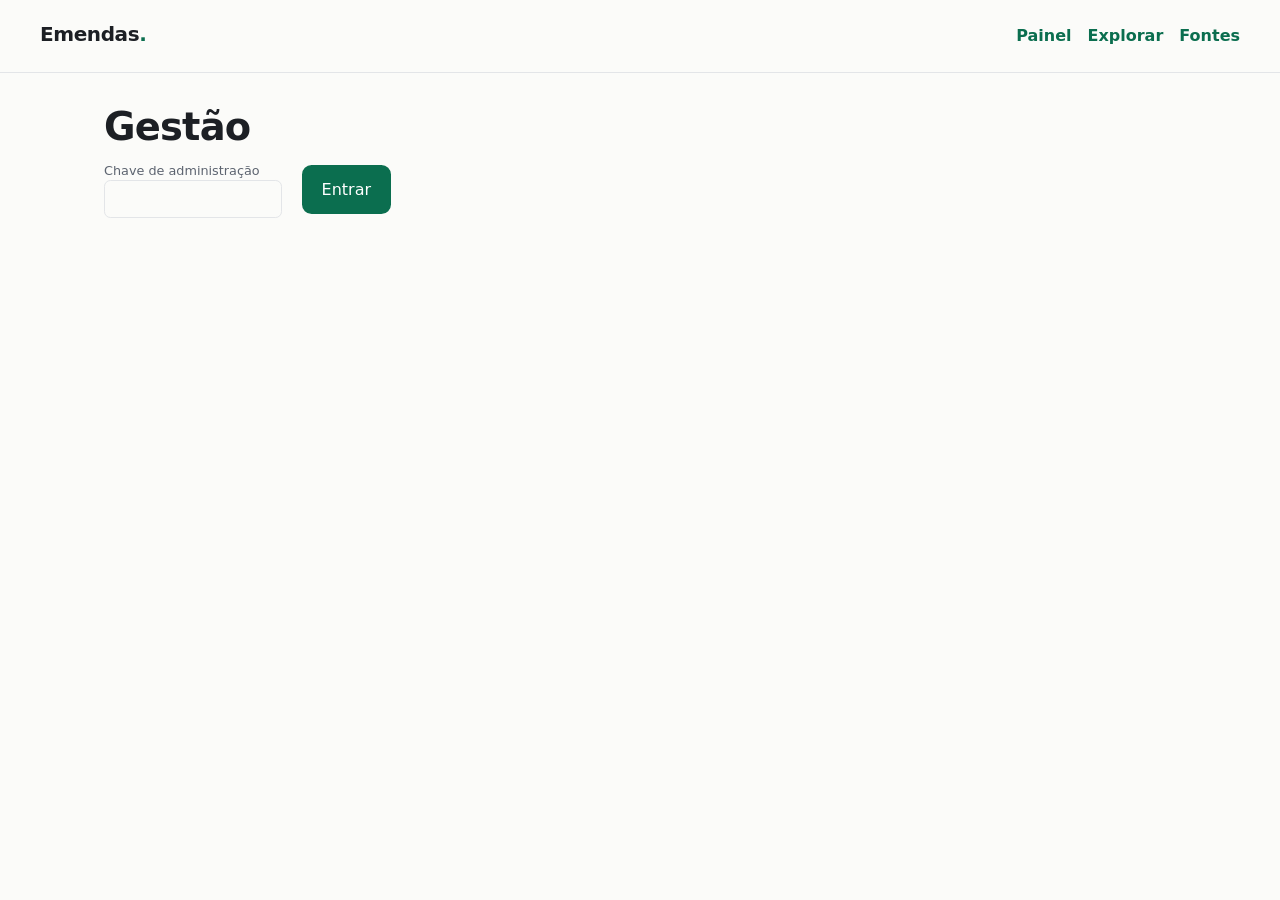
==== etl/site_static/gestao/index.html @ 41713b8f "Servidor MCP com passe pago em Lightning, página de gestão e divulgação - /mcp (Pages Functions): bu" ====
<!doctype html>
<html lang="pt-BR">
<head>
<meta charset="utf-8">
<meta name="viewport" content="width=device-width, initial-scale=1">
<meta name="robots" content="noindex">
<title>Gestão</title>
<link rel="stylesheet" href="../estilo.css">
</head>
<body>
<header class="topo"><a href="../" class="marca">Emendas<span>.</span></a>
<nav class="menu"><a href="../painel/">Painel</a><a href="../explorar/">Explorar</a><a href="../sobre/">Fontes</a></nav></header>
<main class="largo">
<h1>Gestão</h1>
<form id="entrar" class="controles"><label>Chave de administração <input id="chave" type="password" autocomplete="current-password"></label><button>Entrar</button></form>
<div id="painel" hidden>
<div id="kpis" class="kpis"></div>
<section class="cartao"><div class="cab"><h2>Vendas e pagamentos (coinos)</h2></div><div id="vendas" class="tabela"></div></section>
<section class="cartao"><div class="cab"><h2>Atualizações dos dados (ETL)</h2><a href="https://github.com/projects-betanull/painel-emendas/actions">GitHub ›</a></div><div id="etl" class="tabela"></div></section>
<section class="cartao"><div class="cab"><h2>Qualidade dos dados</h2></div><div id="qual"></div></section>
<section class="cartao"><div class="cab"><h2>Acessos e registros</h2></div>
<p>Visitas ao site: no painel do Cloudflare, em <strong>Workers &amp; Pages › painel-emendas › Metrics</strong> (ative o Web Analytics uma vez em <strong>Settings</strong>).</p>
<p>Chamadas ao MCP: em <strong>Workers &amp; Pages › painel-emendas › Functions › Real-time logs</strong>. Cada chamada registra ferramenta, erro e tempo.</p>
<p><a href="https://dash.cloudflare.com/">Abrir o Cloudflare ›</a> · <a href="https://coinos.io/">Abrir o coinos ›</a></p></section>
</div>
</main>
<script src="gestao.js"></script>
</body>
</html>
---- etl/site_static/estilo.css ----
:root {
  --tinta: #1c1f24;
  --suave: #5d6470;
  --linha: #e3e5e8;
  --fundo: #fbfbf9;
  --acento: #0b6e4f;
  --acento-claro: #d9efe6;
  font-family: system-ui, -apple-system, "Segoe UI", Roboto, sans-serif;
  color: var(--tinta);
  background: var(--fundo);
}
@media (prefers-color-scheme: dark) {
  :root { --tinta: #e9eaec; --suave: #a3a9b3; --linha: #2c3036; --fundo: #15171a; --acento: #4cc49a; --acento-claro: #1d3a30; }
}
* { box-sizing: border-box; }
body { margin: 0; line-height: 1.5; }
a { color: var(--acento); }
.topo { display: flex; flex-wrap: wrap; align-items: baseline; gap: .25rem 1rem; padding: 1rem clamp(1rem, 4vw, 2.5rem); border-bottom: 1px solid var(--linha); }
.marca { font-weight: 800; font-size: 1.25rem; color: var(--tinta); text-decoration: none; letter-spacing: -.02em; }
.marca span { color: var(--acento); }
.sub { color: var(--suave); font-size: .9rem; }
main { max-width: 52rem; margin: 0 auto; padding: 1.5rem clamp(1rem, 4vw, 2.5rem) 3rem; }
h1 { font-size: clamp(1.6rem, 4.5vw, 2.4rem); line-height: 1.15; letter-spacing: -.02em; margin: .5rem 0 .75rem; }
h1 .uf { color: var(--suave); font-weight: 500; }
h2 { font-size: 1.1rem; margin: 2.25rem 0 .75rem; }
.migalha { color: var(--suave); font-size: .9rem; margin: 0; }
.destaque { font-size: 1.05rem; }
.destaque strong { font-size: 1.35rem; color: var(--acento); }
.hero p { color: var(--suave); }
#q { width: 100%; font-size: 1.1rem; padding: .8rem 1rem; border: 2px solid var(--linha); border-radius: .6rem; background: transparent; color: var(--tinta); }
#q:focus { outline: none; border-color: var(--acento); }
.resultados { list-style: none; padding: 0; margin: .25rem 0 0; }
.resultados li a { display: flex; justify-content: space-between; gap: 1rem; padding: .55rem .25rem; border-bottom: 1px solid var(--linha); text-decoration: none; color: var(--tinta); }
.resultados li a span { color: var(--suave); white-space: nowrap; }
.tabela { overflow-x: auto; }
table { width: 100%; border-collapse: collapse; font-size: .95rem; }
th, td { text-align: left; padding: .5rem .5rem; border-bottom: 1px solid var(--linha); }
th { color: var(--suave); font-weight: 600; font-size: .8rem; text-transform: uppercase; letter-spacing: .04em; }
.n { text-align: right; font-variant-numeric: tabular-nums; white-space: nowrap; }
.barras { display: grid; gap: .4rem; }
.barra { display: grid; grid-template-columns: 3rem 1fr 6.5rem; align-items: center; gap: .75rem; font-variant-numeric: tabular-nums; }
.ano { color: var(--suave); }
.trilho { background: var(--acento-claro); border-radius: .3rem; height: 1rem; overflow: hidden; }
.cheio { display: block; height: 100%; background: var(--acento); border-radius: .3rem; }
.valor { text-align: right; font-size: .9rem; }
footer { border-top: 1px solid var(--linha); color: var(--suave); font-size: .85rem; padding: 1.25rem clamp(1rem, 4vw, 2.5rem) 2rem; max-width: 52rem; margin: 0 auto; }
.apoie { text-align: center; margin-top: 1.5rem; }
.qr { display: inline-block; background: #fff; padding: .5rem; border-radius: .75rem; border: 1px solid var(--linha); }
.qr svg { display: block; width: min(260px, 70vw); height: auto; }
.endereco { font-size: 1.15rem; word-break: break-all; }
button, .botao { font: inherit; padding: .65rem 1.1rem; border-radius: .6rem; border: 2px solid var(--acento); background: var(--acento); color: #fff; cursor: pointer; text-decoration: none; display: inline-block; margin: .25rem; }
.botao { background: transparent; color: var(--acento); }
.dica { color: var(--suave); font-size: .9rem; max-width: 30rem; margin: 1rem auto 0; }
.nav { margin-left: auto; font-weight: 600; text-decoration: none; }
main.largo { max-width: 72rem; }
.controles { display: flex; flex-wrap: wrap; gap: .5rem 1rem; }
.controles label { display: flex; flex-direction: column; font-size: .8rem; color: var(--suave); }
select, .facetas input[list] { font: inherit; padding: .45rem .5rem; border: 1px solid var(--linha); border-radius: .4rem; background: var(--fundo); color: var(--tinta); }
.trilha { display: flex; flex-wrap: wrap; gap: .4rem; margin: 1rem 0 .5rem; }
.chip { font: inherit; font-size: .85rem; padding: .3rem .7rem; border-radius: 1rem; border: 1px solid var(--acento); background: var(--acento-claro); color: var(--tinta); cursor: pointer; margin: 0; }
.chip.raiz { background: transparent; }
.facetas { border: 1px solid var(--linha); border-radius: .6rem; padding: .5rem .8rem; }
.facetas summary { cursor: pointer; font-weight: 600; }
.facetas fieldset { border: 0; border-top: 1px solid var(--linha); margin: .5rem 0 0; padding: .5rem 0 0; display: flex; flex-wrap: wrap; gap: .25rem .9rem; max-height: 12rem; overflow: auto; }
.facetas legend { font-weight: 600; font-size: .85rem; }
.facetas label { font-size: .85rem; }
.resumo { margin: .75rem 0; }
#pivo td a { text-decoration: none; }
.troca { font-size: 1rem; font-weight: 600; text-decoration: none; margin-left: .5rem; }
.kpis { display: grid; grid-template-columns: repeat(auto-fit, minmax(9rem, 1fr)); gap: .75rem; margin: 1rem 0; }
.kpi { border: 1px solid var(--linha); border-radius: .6rem; padding: .75rem .9rem; }
.kpi span { display: block; color: var(--suave); font-size: .8rem; }
.kpi strong { font-size: 1.4rem; font-variant-numeric: tabular-nums; }
.cartao { border: 1px solid var(--linha); border-radius: .6rem; padding: .25rem .9rem .9rem; margin-bottom: .9rem; min-width: 0; }
.cab { display: flex; justify-content: space-between; align-items: baseline; gap: 1rem; }
.cab h2 { margin: .75rem 0 .5rem; font-size: 1rem; }
.cab a { font-size: .85rem; font-weight: 600; text-decoration: none; white-space: nowrap; }
.grade { display: grid; grid-template-columns: repeat(auto-fit, minmax(20rem, 1fr)); gap: 0 .9rem; }
.hbar { all: unset; box-sizing: border-box; cursor: pointer; display: grid; grid-template-columns: minmax(0, 9rem) 1fr 5.5rem; align-items: center; gap: .5rem; width: 100%; min-height: 2.75rem; font-size: .9rem; }
.hbar .rot { overflow: hidden; text-overflow: ellipsis; white-space: nowrap; }
.hbar .trilho { height: .7rem; background: transparent; }
.hbar .cheio, .vbar .cheio { background: var(--acento); border-radius: 0 4px 4px 0; }
.hbar .val { text-align: right; font-variant-numeric: tabular-nums; color: var(--suave); }
.hbar:hover .rot, .hbar:focus-visible .rot { text-decoration: underline; }
.apagado .cheio { opacity: .25; }
.sel .rot, .sel .ano { font-weight: 700; }
.colunas-ano { display: flex; align-items: flex-end; gap: 4px; height: 12rem; }
.vbar { all: unset; cursor: pointer; flex: 1; max-width: 3.5rem; display: flex; flex-direction: column; align-items: center; height: 100%; min-width: 0; }
.vbar .coluna { flex: 1; width: 100%; display: flex; align-items: flex-end; }
.vbar .cheio { display: block; width: 100%; border-radius: 4px 4px 0 0; }
.vbar .ano { font-size: .75rem; color: var(--suave); margin-top: .25rem; }
.valor-ano { font-size: .75rem; color: var(--suave); white-space: nowrap; height: 1rem; }
@media (max-width: 30rem) { .valor-ano { visibility: hidden; } .vbar:hover .valor-ano, .vbar.sel .valor-ano { visibility: visible; } }
.nav2 { font-weight: 600; text-decoration: none; }
.bancada ul { columns: 2 14rem; padding-left: 1.1rem; margin: .25rem 0 .75rem; font-size: .9rem; }
.bancada li span { color: var(--suave); font-size: .8rem; }
.bancada h3 { font-size: .85rem; margin: .75rem 0 .25rem; color: var(--suave); }
.bancada summary { cursor: pointer; font-weight: 600; margin: .4rem 0; }
.menu { margin-left: auto; display: flex; gap: 1rem; }
.menu a { font-weight: 600; text-decoration: none; padding: .5rem 0; }
.contexto { color: var(--suave); margin: 0; }
.resumo-texto { font-size: 1.1rem; line-height: 1.6; }
.resumo-texto strong { color: var(--acento); }
.acoes { display: flex; flex-wrap: wrap; gap: .5rem; }
.botao-wpp, .botao2 { display: inline-block; padding: .7rem 1.1rem; border-radius: .6rem; font-weight: 600; text-decoration: none; min-height: 2.75rem; }
.botao-wpp { background: #128c4b; color: #fff; }
.botao2 { border: 2px solid var(--acento); color: var(--acento); }
.glos { display: inline-flex; align-items: center; justify-content: center; width: 1.5rem; height: 1.5rem; border-radius: 50%; border: 1px solid var(--linha); font-size: .8rem; text-decoration: none; color: var(--suave); vertical-align: middle; }
.origem, .apoio { border-top: 1px solid var(--linha); margin-top: 2rem; padding-top: 1rem; font-size: .9rem; color: var(--suave); }
.apoio { color: var(--tinta); }
.ultimo { margin: .75rem 0 0; }
.atalhos { display: grid; grid-template-columns: repeat(auto-fit, minmax(13rem, 1fr)); gap: .75rem; margin-top: 2rem; }
.atalhos a { border: 1px solid var(--linha); border-radius: .6rem; padding: .9rem 1rem; text-decoration: none; color: var(--tinta); }
.atalhos strong { display: block; color: var(--acento); }
.atalhos span { font-size: .9rem; color: var(--suave); }
.perguntas { display: flex; flex-wrap: wrap; gap: .5rem; margin: .5rem 0 1rem; }
.perguntas a { border: 1px solid var(--linha); border-radius: 1.2rem; padding: .5rem .9rem; font-size: .9rem; text-decoration: none; min-height: 2.75rem; display: inline-flex; align-items: center; }
.topo-dica { margin-top: 0; }
#pivo th:first-child, #pivo td:first-child { position: sticky; left: 0; background: var(--fundo); z-index: 1; max-width: 12rem; }
.glossario dt { font-weight: 700; margin-top: .75rem; }
.glossario dd { margin: .25rem 0 0; }
.dica { font-size: .875rem; }
th { font-size: .75rem; }
@media (max-width: 30rem) { .topo .sub { display: none; } }
.codigo { background: var(--acento-claro); padding: .75rem 1rem; border-radius: .5rem; overflow-x: auto; font-size: .9rem; }
#entrar input { font: inherit; padding: .5rem; border: 1px solid var(--linha); border-radius: .4rem; background: var(--fundo); color: var(--tinta); }
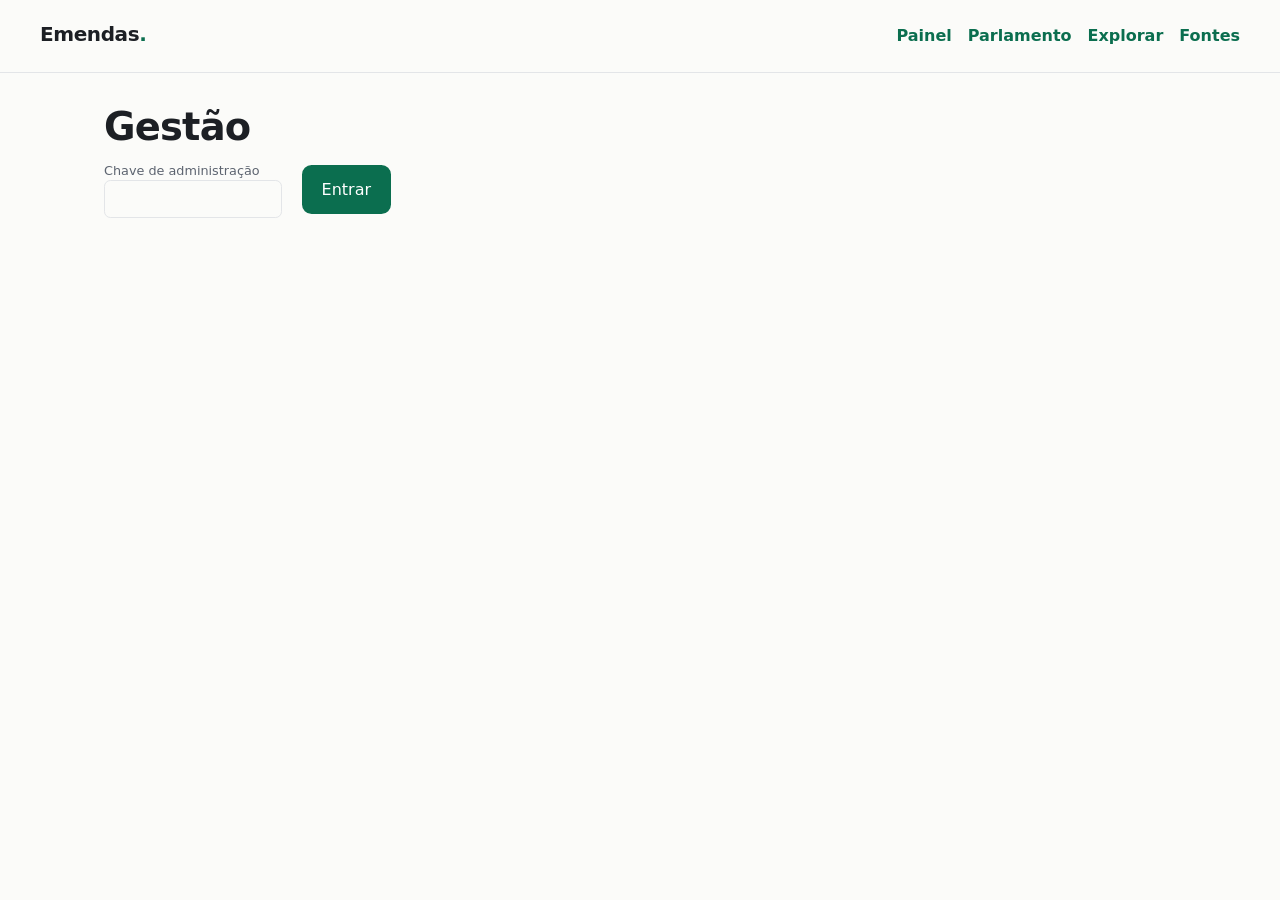
==== commit 565834e9: "Acompanhamento parlamentar: ETL e página com os semicírculos" ====
--- a/etl/site_static/gestao/index.html
+++ b/etl/site_static/gestao/index.html
@@ -9,13 +9,13 @@
 </head>
 <body>
 <header class="topo"><a href="../" class="marca">Emendas<span>.</span></a>
-<nav class="menu"><a href="../painel/">Painel</a><a href="../explorar/">Explorar</a><a href="../sobre/">Fontes</a></nav></header>
+<nav class="menu"><a href="../painel/">Painel</a><a href="../parlamento/">Parlamento</a><a href="../explorar/">Explorar</a><a href="../sobre/">Fontes</a></nav></header>
 <main class="largo">
 <h1>Gestão</h1>
 <form id="entrar" class="controles"><label>Chave de administração <input id="chave" type="password" autocomplete="current-password"></label><button>Entrar</button></form>
 <div id="painel" hidden>
 <div id="kpis" class="kpis"></div>
-<section class="cartao"><div class="cab"><h2>Vendas e pagamentos (coinos)</h2></div><div id="vendas" class="tabela"></div></section>
+<section class="cartao"><div class="cab"><h2>Vendas</h2></div><div id="vendas" class="tabela"></div></section>
 <section class="cartao"><div class="cab"><h2>Atualizações dos dados (ETL)</h2><a href="https://github.com/projects-betanull/painel-emendas/actions">GitHub ›</a></div><div id="etl" class="tabela"></div></section>
 <section class="cartao"><div class="cab"><h2>Qualidade dos dados</h2></div><div id="qual"></div></section>
 <section class="cartao"><div class="cab"><h2>Acessos e registros</h2></div>
--- a/etl/site_static/estilo.css
+++ b/etl/site_static/estilo.css
@@ -124,3 +124,33 @@
 @media (max-width: 30rem) { .topo .sub { display: none; } }
 .codigo { background: var(--acento-claro); padding: .75rem 1rem; border-radius: .5rem; overflow-x: auto; font-size: .9rem; }
 #entrar input { font: inherit; padding: .5rem; border: 1px solid var(--linha); border-radius: .4rem; background: var(--fundo); color: var(--tinta); }
+.recentes { padding-left: 1.1rem; font-size: .9rem; } .recentes span { color: var(--suave); }
+.passe-fundo { position: fixed; inset: 0; background: rgba(0,0,0,.45); display: flex; align-items: center; justify-content: center; z-index: 50; padding: 1rem; }
+.passe { background: var(--fundo); color: var(--tinta); border-radius: .9rem; padding: 1.25rem 1.25rem 1rem; max-width: 24rem; width: 100%; max-height: 92vh; overflow: auto; position: relative; text-align: center; }
+.passe-x { position: absolute; right: .5rem; top: .5rem; background: transparent; color: var(--suave); border: 0; font-size: 1.2rem; min-width: 2.75rem; min-height: 2.75rem; }
+.passe-qr { display: inline-block; background: #fff; padding: .4rem; border-radius: .6rem; }
+.passe-qr svg { width: min(240px, 65vw); height: auto; display: block; }
+.passe details { text-align: left; margin-top: .75rem; font-size: .9rem; }
+.passe-tk { width: 100%; font: inherit; padding: .5rem; margin: .4rem 0; border: 1px solid var(--linha); border-radius: .4rem; background: var(--fundo); color: var(--tinta); }
+.passe-abas { display: flex; gap: .4rem; justify-content: center; margin: .5rem 0 .75rem; }
+.passe-abas[hidden] { display: none; }
+.passe-aba { font: inherit; padding: .45rem 1rem; min-height: 2.75rem; border: 1px solid var(--linha); border-radius: 2rem; background: transparent; color: var(--tinta); cursor: pointer; }
+.passe-aba[aria-selected="true"] { border-color: var(--acento); background: var(--acento); color: var(--fundo); }
+.pago { font-size: .85rem; color: var(--acento); font-weight: 600; }
+@media print {
+  .topo, footer, .acoes, .apoio, .passe-fundo, .glos, #contratos details, .dica a { display: none !important; }
+  body { background: #fff; color: #000; } main { max-width: none; padding: 0; }
+  .origem { color: #000; }
+}
+button.botao2 { background: transparent; color: var(--acento); font: inherit; font-weight: 600; cursor: pointer; }
+.migalha a { color: inherit; }
+.vizinhos { list-style: none; padding: 0; margin: .5rem 0; }
+.vizinhos li { display: flex; justify-content: space-between; gap: 1rem; border-bottom: 1px solid var(--linha); }
+.vizinhos a { padding: .75rem 0; font-weight: 600; text-decoration: none; flex: 1; }
+.vizinhos span { color: var(--suave); font-size: .9rem; align-self: center; white-space: nowrap; }
+.estados p { display: flex; flex-wrap: wrap; gap: .5rem; }
+.estados a { border: 1px solid var(--linha); border-radius: 1.2rem; padding: .5rem .9rem; font-size: .9rem; text-decoration: none; min-height: 2.75rem; display: inline-flex; align-items: center; }
+.passe-oferta { border: 2px solid var(--acento); border-radius: .8rem; padding: 1rem 1.25rem; margin-top: 2rem; }
+.passe-oferta h2 { margin-top: 0; }
+.passe-oferta ul { padding-left: 1.2rem; }
+.citacao { border-left: 4px solid var(--linha); padding: .5rem 1rem; background: rgba(0,0,0,.03); }
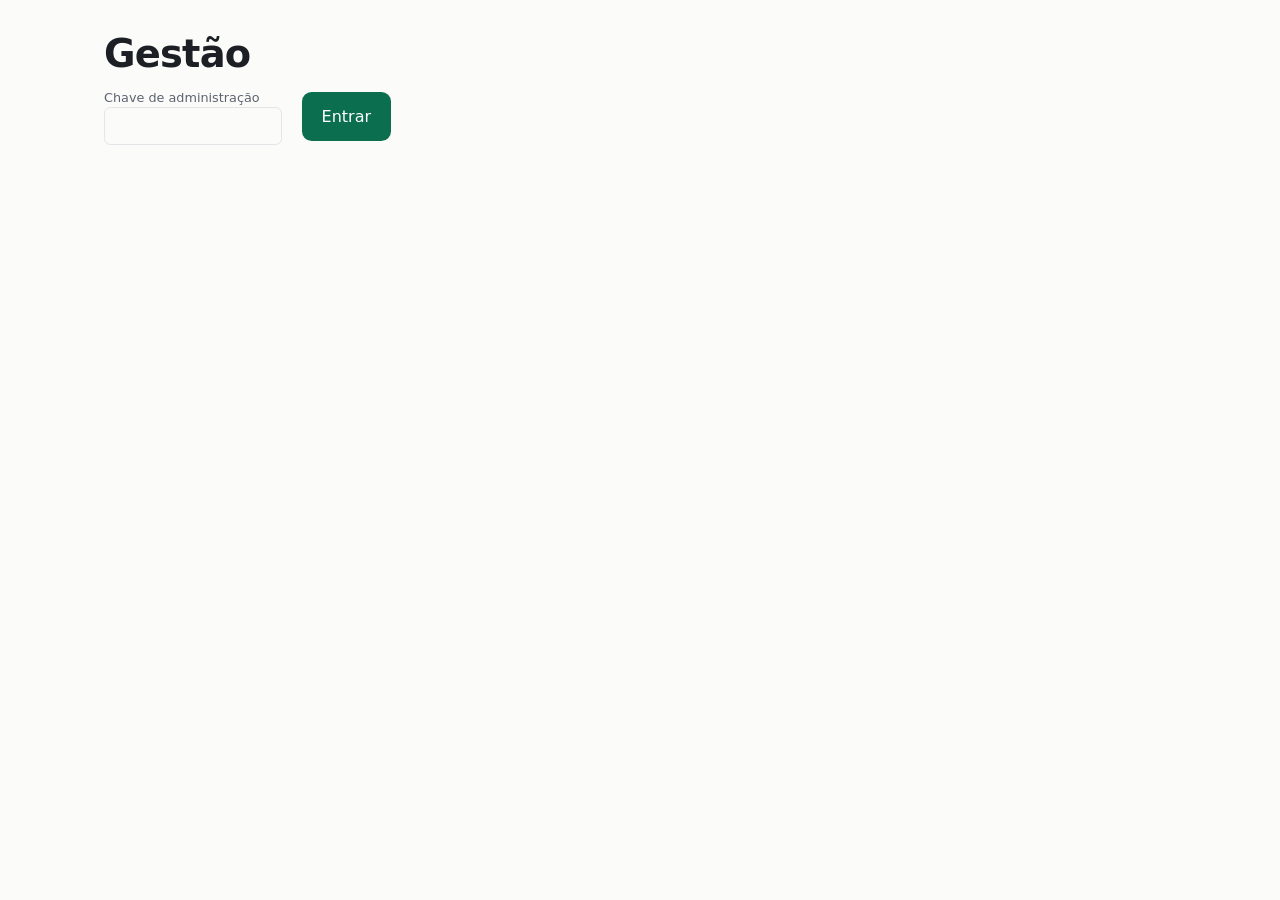
==== commit d04d24b8: "Renomeia o site para Painel Público e padroniza o menu com um template comum etl/layout.py concentra" ====
--- a/etl/site_static/gestao/index.html
+++ b/etl/site_static/gestao/index.html
@@ -8,8 +8,7 @@
 <link rel="stylesheet" href="../estilo.css">
 </head>
 <body>
-<header class="topo"><a href="../" class="marca">Emendas<span>.</span></a>
-<nav class="menu"><a href="../painel/">Painel</a><a href="../parlamento/">Parlamento</a><a href="../explorar/">Explorar</a><a href="../sobre/">Fontes</a></nav></header>
+<!--#cabecalho-->
 <main class="largo">
 <h1>Gestão</h1>
 <form id="entrar" class="controles"><label>Chave de administração <input id="chave" type="password" autocomplete="current-password"></label><button>Entrar</button></form>
--- a/etl/site_static/estilo.css
+++ b/etl/site_static/estilo.css
@@ -96,8 +96,10 @@
 .bancada li span { color: var(--suave); font-size: .8rem; }
 .bancada h3 { font-size: .85rem; margin: .75rem 0 .25rem; color: var(--suave); }
 .bancada summary { cursor: pointer; font-weight: 600; margin: .4rem 0; }
-.menu { margin-left: auto; display: flex; gap: 1rem; }
-.menu a { font-weight: 600; text-decoration: none; padding: .5rem 0; }
+.menu { margin-left: auto; display: flex; flex-wrap: wrap; gap: 0 1rem; }
+.menu a { font-weight: 600; text-decoration: none; padding: .5rem 0; border-bottom: 2px solid transparent; }
+.menu a[aria-current="page"] { color: var(--tinta); border-bottom-color: var(--acento); }
+@media (max-width: 40rem) { .menu { margin-left: 0; width: 100%; flex-wrap: nowrap; overflow-x: auto; gap: 0 .9rem; } .menu a { white-space: nowrap; } }
 .contexto { color: var(--suave); margin: 0; }
 .resumo-texto { font-size: 1.1rem; line-height: 1.6; }
 .resumo-texto strong { color: var(--acento); }
@@ -132,10 +134,6 @@
 .passe-qr svg { width: min(240px, 65vw); height: auto; display: block; }
 .passe details { text-align: left; margin-top: .75rem; font-size: .9rem; }
 .passe-tk { width: 100%; font: inherit; padding: .5rem; margin: .4rem 0; border: 1px solid var(--linha); border-radius: .4rem; background: var(--fundo); color: var(--tinta); }
-.passe-abas { display: flex; gap: .4rem; justify-content: center; margin: .5rem 0 .75rem; }
-.passe-abas[hidden] { display: none; }
-.passe-aba { font: inherit; padding: .45rem 1rem; min-height: 2.75rem; border: 1px solid var(--linha); border-radius: 2rem; background: transparent; color: var(--tinta); cursor: pointer; }
-.passe-aba[aria-selected="true"] { border-color: var(--acento); background: var(--acento); color: var(--fundo); }
 .pago { font-size: .85rem; color: var(--acento); font-weight: 600; }
 @media print {
   .topo, footer, .acoes, .apoio, .passe-fundo, .glos, #contratos details, .dica a { display: none !important; }
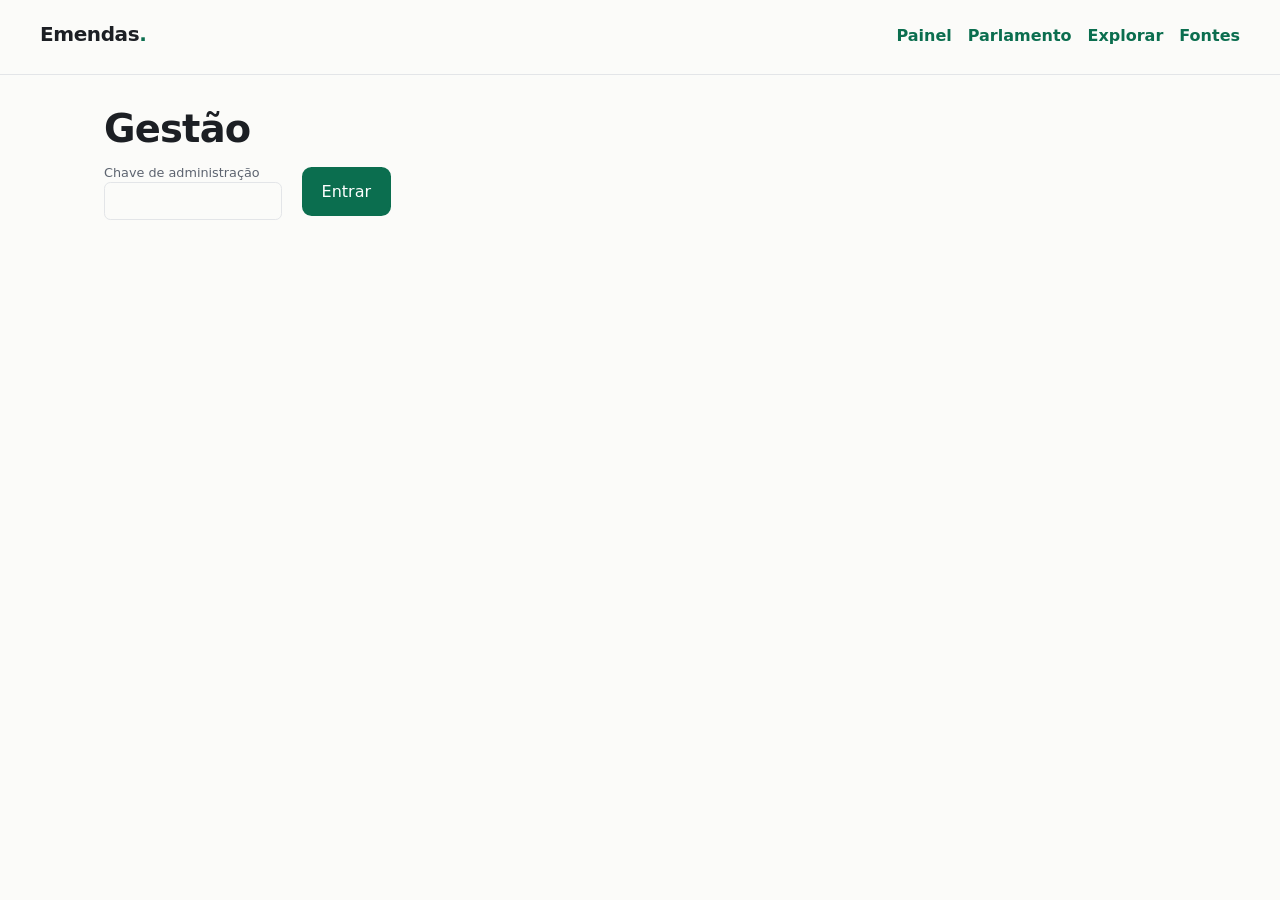
==== commit 441fceda: "Merge main (PR #5, parlamento) no branch ongs" ====
--- a/etl/site_static/gestao/index.html
+++ b/etl/site_static/gestao/index.html
@@ -8,7 +8,8 @@
 <link rel="stylesheet" href="../estilo.css">
 </head>
 <body>
-<!--#cabecalho-->
+<header class="topo"><a href="../" class="marca">Emendas<span>.</span></a>
+<nav class="menu"><a href="../painel/">Painel</a><a href="../parlamento/">Parlamento</a><a href="../explorar/">Explorar</a><a href="../sobre/">Fontes</a></nav></header>
 <main class="largo">
 <h1>Gestão</h1>
 <form id="entrar" class="controles"><label>Chave de administração <input id="chave" type="password" autocomplete="current-password"></label><button>Entrar</button></form>
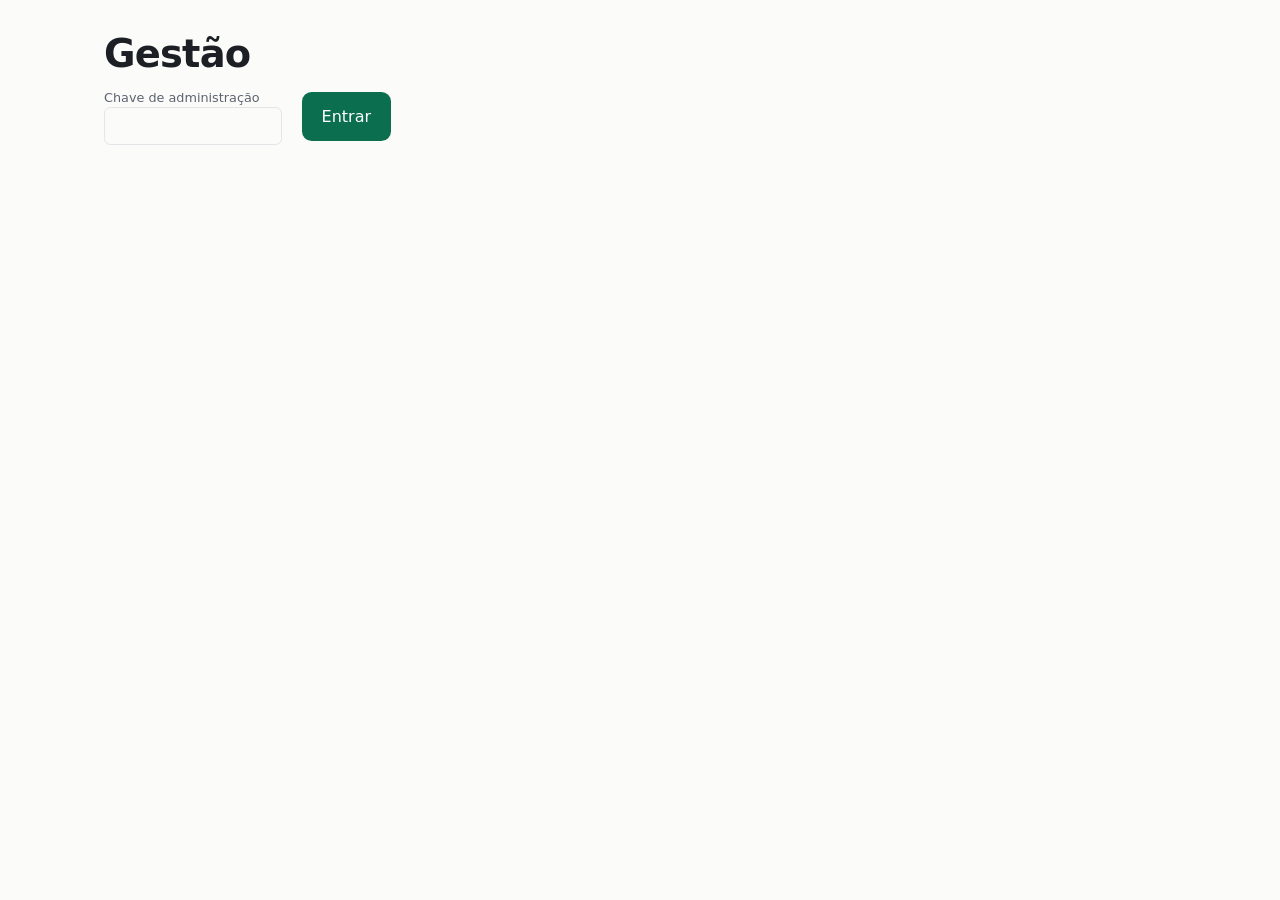
==== commit 0bf1add2: "Merge pull request #7 from projects-betanull/template-menu Renomeia para Painel Público e padroniza " ====
--- a/etl/site_static/gestao/index.html
+++ b/etl/site_static/gestao/index.html
@@ -8,8 +8,7 @@
 <link rel="stylesheet" href="../estilo.css">
 </head>
 <body>
-<header class="topo"><a href="../" class="marca">Emendas<span>.</span></a>
-<nav class="menu"><a href="../painel/">Painel</a><a href="../parlamento/">Parlamento</a><a href="../explorar/">Explorar</a><a href="../sobre/">Fontes</a></nav></header>
+<!--#cabecalho-->
 <main class="largo">
 <h1>Gestão</h1>
 <form id="entrar" class="controles"><label>Chave de administração <input id="chave" type="password" autocomplete="current-password"></label><button>Entrar</button></form>
--- a/etl/site_static/estilo.css
+++ b/etl/site_static/estilo.css
@@ -152,3 +152,14 @@
 .passe-oferta h2 { margin-top: 0; }
 .passe-oferta ul { padding-left: 1.2rem; }
 .citacao { border-left: 4px solid var(--linha); padding: .5rem 1rem; background: rgba(0,0,0,.03); }
+/* ONGs */
+.busca-ongs label { font-weight: 600; }
+.busca-ongs .controles { margin-top: .6rem; }
+.selos { display: inline-flex; gap: .25rem; flex-wrap: wrap; }
+.selo { font-size: .72rem; padding: .05rem .45rem; border-radius: 1rem; border: 1px solid var(--linha); color: var(--suave); white-space: nowrap; }
+.selo.alerta { border-color: #b4532a; color: #b4532a; }
+.resultados li a .nome-ong { color: var(--tinta); white-space: normal; }
+.ficha dl { display: grid; grid-template-columns: max-content 1fr; gap: .3rem 1rem; margin: 0; }
+.ficha dt { color: var(--suave); }
+.ficha dd { margin: 0; }
+.aviso-ligacao { font-size: .85rem; color: var(--suave); }
